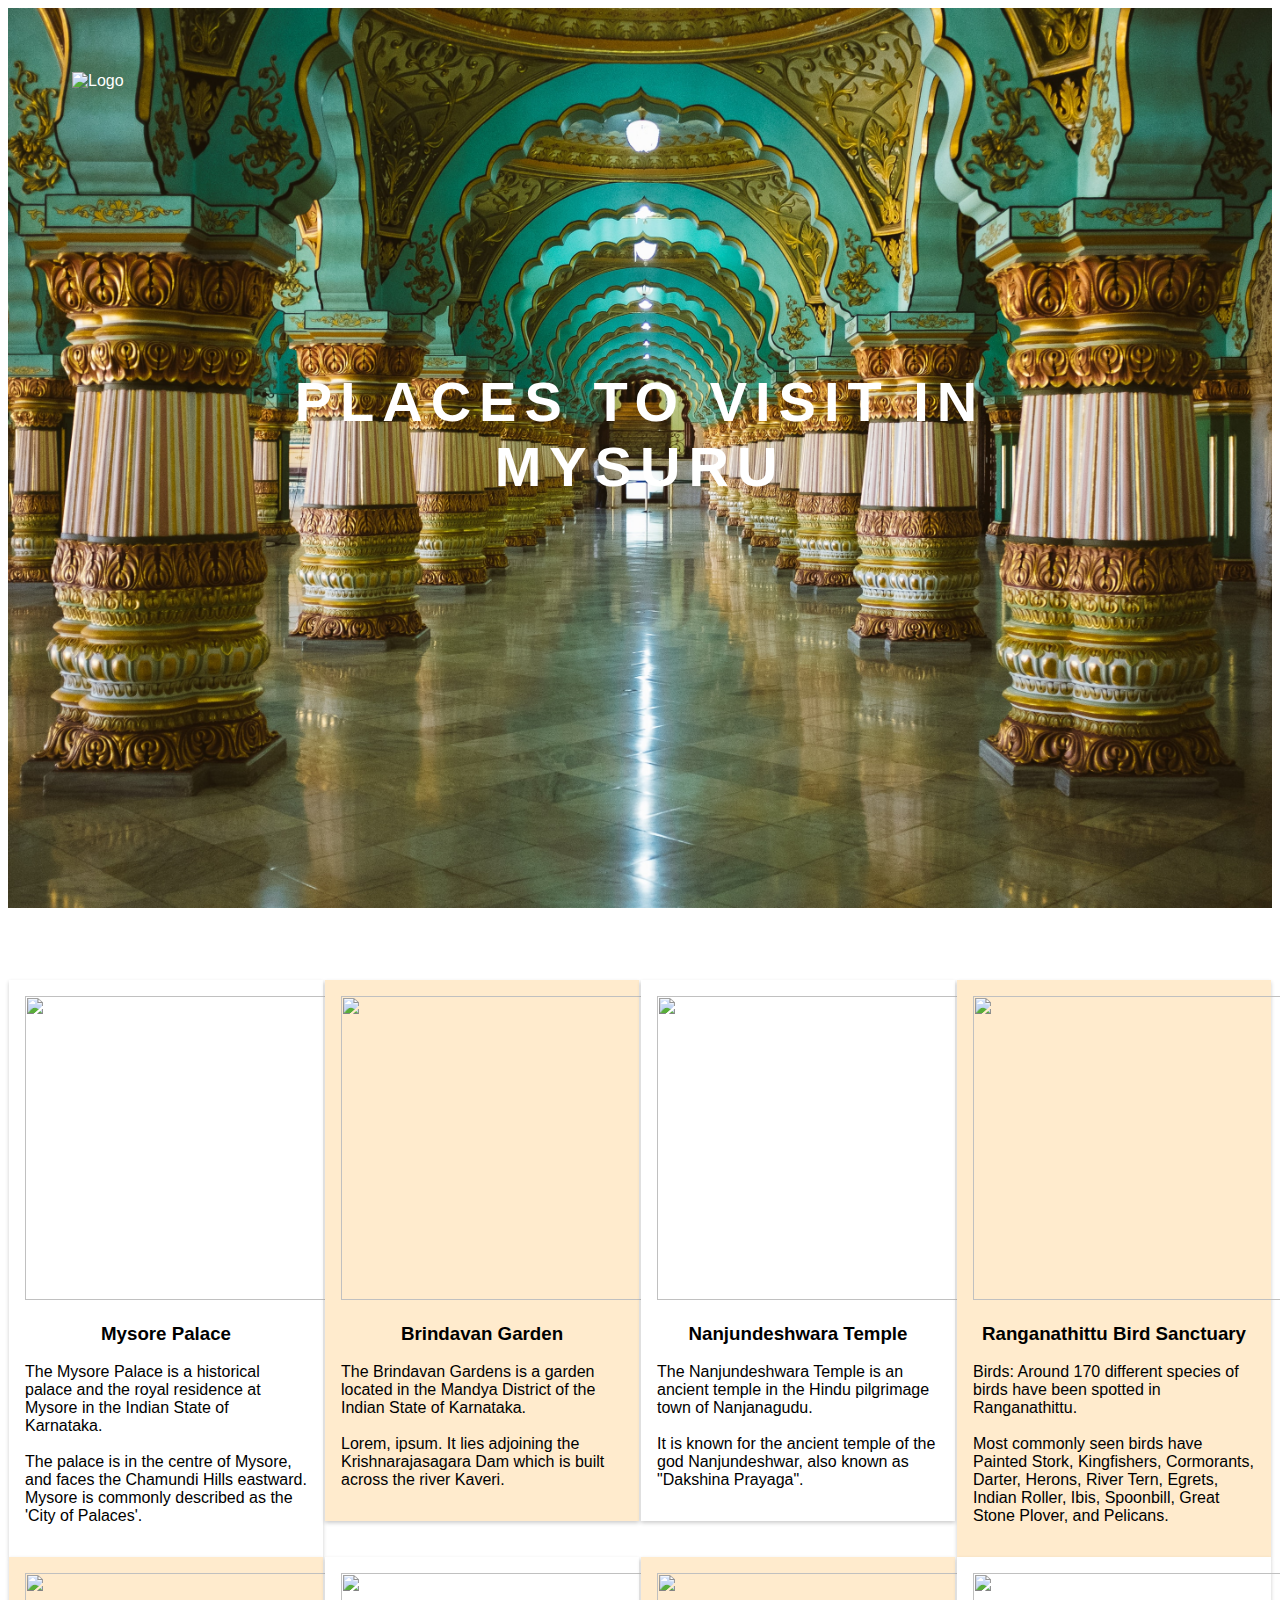
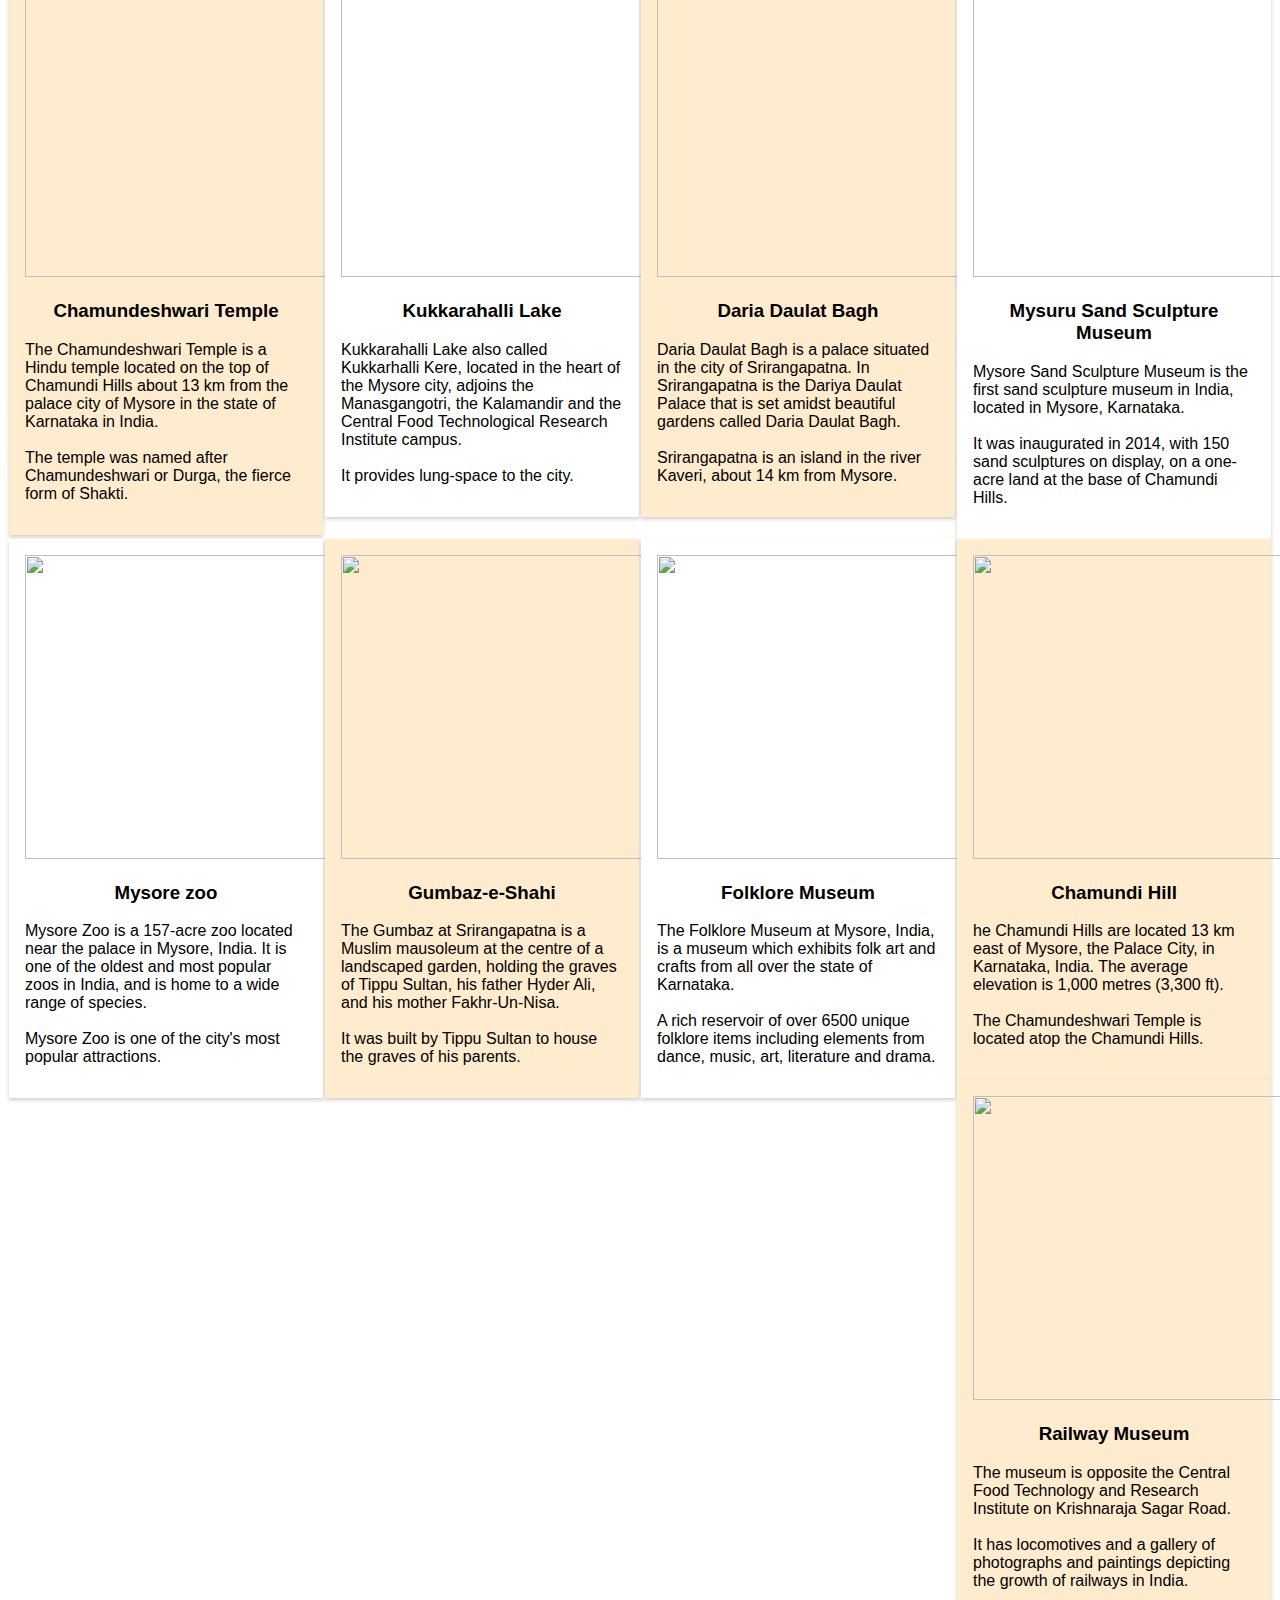
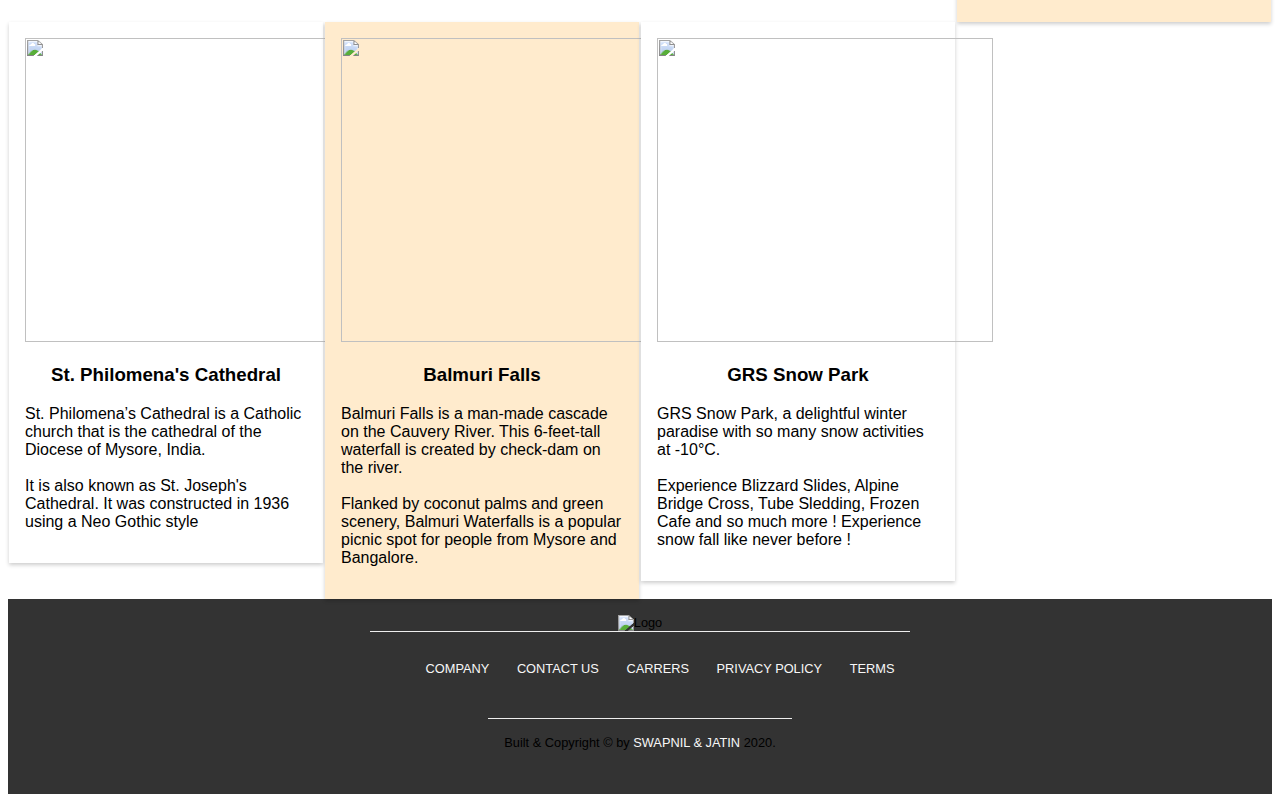
==== index2.html @ 7273066b "Update3" ====
<!DOCTYPE html>
<html lang="en">

<head>
    <meta charset="UTF-8">
    <meta name="viewport" content="width=device-width, initial-scale=1.0">
    <link rel="stylesheet" href="Places to visit/style.css">
    <link rel="stylesheet" href="main.scss">
    <title>Mysuru</title>
</head>

<body>
    <header class="header">
        <div class="header-logo-box">
            <img src="img/Mysuru_festival_pink.png" alt="Logo" class="header-logo">
            <!-- <div class="logosubtext">
                <h1>Young India Tourism</h1>
                <h4>Environmental Friendly Adventures</h4>
                </div> -->
        </div>

        <div class="header-text-box">
            <h1 class="heading-primary">
                <span class="heading-primary-main">Places to visit in Mysuru</span>
                <span class="heading-primary-sub"></span>
            </h1>
            <!--<a href="#section-tour" class="btn btn-white btn-animation">Know more about Mysuru</a>-->
        </div>
    </header><br><br><br><br>

    <style>
        * {
            box-sizing: border-box;
        }

        body {
            font-family: Arial, Helvetica, sans-serif;
        }

        /* Float four columns side by side */
        .column {
            float: left;
            width: 25%;
            padding: 0 1px;
        }

        /* Remove extra left and right margins, due to padding */
        .row {
            margin: 0;
        }

        /* Clear floats after the columns */
        .row:after {
            content: "";
            display: table;
            clear: both;
        }

        /* Responsive columns */
        @media screen and (max-width: 600px) {
            .column {
                width: 100%;
                display: block;
                margin-bottom: 20px;
            }
        }

        /* Style the counter cards */
        .card {
            box-shadow: 0 2px 4px 0 rgba(0, 0, 0, 0.2);
            padding: 16px;
            text-align: center;
            background-color: white;
        }

        .card1 {
            box-shadow: 0 2px 4px 0 rgba(0, 0, 0, 0.2);
            padding: 16px;
            text-align: center;
            background-color: blanchedalmond;
        }
    </style>
    </head>

    <body>

        <div class="row">
            <div class="column">
                <div class="card">
                    <div class="sarak">
                        <img class="photos" src="img/palace.jpg" alt="">
                        <h3>Mysore Palace </h3>
                        <p>The Mysore Palace is a historical palace and the royal residence at Mysore in the Indian
                            State of Karnataka. <br><br> The palace is in the centre of Mysore, and faces the Chamundi
                            Hills
                            eastward. Mysore is commonly described as the 'City of Palaces'.
                        </p>
                    </div>
                </div>
            </div>

            <div class="column">
                <div class="card1">
                    <img class="photos" src="img/Brindavan Garden.jpg" alt="">
                    <h3>Brindavan Garden</h3>
                    <p>The Brindavan Gardens is a garden located in the Mandya District of the Indian State of
                        Karnataka. <br><br> Lorem, ipsum. It lies adjoining the Krishnarajasagara Dam which is built
                        across the river Kaveri.
                    </p>
                </div>
            </div>

            <div class="column">
                <div class="card">
                    <img class="photos" src="img/Nanjundeshwara_Temple.jpg" alt="">
                    <h3>Nanjundeshwara Temple</h3>
                    <p>The Nanjundeshwara Temple is an ancient temple in the Hindu
                        pilgrimage town of Nanjanagudu. <br><br> It is known for the
                        ancient temple of the god Nanjundeshwar, also known as "Dakshina Prayaga".
                    </p>
                </div>
            </div>
            <div class="column">
                <div class="card1">
                    <img class="photos" src="img/avinash-uppuluri-A9va0aD_SmA-unsplash.jpg" alt="">
                    <h3>Ranganathittu Bird Sanctuary</h3>
                    <p>Birds: Around 170 different species of birds have been spotted in Ranganathittu. <br><br> Most
                        commonly
                        seen birds have Painted Stork, Kingfishers, Cormorants, Darter, Herons, River Tern, Egrets,
                        Indian Roller, Ibis, Spoonbill, Great Stone Plover, and Pelicans.</p>
                </div>
            </div>
            <div class="row">
                <div class="column">
                    <div class="card1">
                        <div class="sarak">
                            <img class="photos" src="img/Chamundeshwari_temple.jpg" alt="">
                            <h3>Chamundeshwari Temple</h3>
                            <p>The Chamundeshwari Temple is a Hindu temple located on the top of Chamundi Hills about 13
                                km from the palace city of Mysore in the state of Karnataka in India. <br><br>The
                                temple was named after Chamundeshwari or Durga, the fierce form of Shakti.
                            </p>
                        </div>
                    </div>
                </div>

                <div class="column">
                    <div class="card">
                        <img class="photos" src="img/lake.jpg" alt="">
                        <h3>Kukkarahalli Lake</h3>
                        <p>Kukkarahalli Lake also called Kukkarhalli Kere, located in the heart of the Mysore city,
                            adjoins the Manasgangotri, the Kalamandir and the Central Food Technological Research
                            Institute campus. <br><br> It provides lung-space to the city.
                        </p>
                    </div>
                </div>

                <div class="column">
                    <div class="card1">
                        <img class="photos" src="img/Bagh.jpg" alt="">
                        <h3>Daria Daulat Bagh</h3>
                        <p>Daria Daulat Bagh is a palace situated in the city of Srirangapatna. In Srirangapatna is the
                            Dariya Daulat Palace that is set amidst beautiful gardens called Daria Daulat Bagh. <br><br>
                            Srirangapatna is an island in the river
                            Kaveri,
                            about 14 km from Mysore.
                        </p>
                    </div>
                </div>
                <div class="column">
                    <div class="card">
                        <img class="photos" src="img/Sand_museum_Mysore_sculpture.jpg" alt="">
                        <h3>Mysuru Sand Sculpture Museum</h3>
                        <p>Mysore Sand Sculpture Museum is the first sand sculpture museum in India, located in Mysore,
                            Karnataka. <br><br> It was inaugurated in 2014, with 150 sand sculptures on display, on a
                            one-acre
                            land at the base of Chamundi Hills.
                        </p>
                    </div>
                </div>
                <div class="row">
                    <div class="column">
                        <div class="card">
                            <div class="sarak">
                                <img class="photos" src="img/zoo.jpg" alt="">
                                <h3>Mysore zoo</h3>
                                <p>Mysore Zoo is a 157-acre zoo located near the palace in Mysore, India. It is one of
                                    the oldest and most popular zoos in India, and is home to a wide range of species.
                                    <br><br>
                                    Mysore Zoo is one of the city's most popular attractions.
                                </p>
                            </div>
                        </div>
                    </div>

                    <div class="column">
                        <div class="card1">
                            <img class="photos" src="img/Gumbaz.jpg" alt="">
                            <h3>Gumbaz-e-Shahi</h3>
                            <p>The Gumbaz at Srirangapatna is a Muslim mausoleum at the centre of a landscaped garden,
                                holding the graves of Tippu Sultan, his father Hyder Ali, and his mother Fakhr-Un-Nisa.
                                <br><br>
                                It was built by Tippu Sultan to house the graves of his parents.
                            </p>
                        </div>
                    </div>

                    <div class="column">
                        <div class="card">
                            <img class="photos" src="img/Folkore.jpg" alt="">
                            <h3>Folklore Museum</h3>
                            <p>The Folklore Museum at Mysore, India, is a museum which exhibits folk art and crafts from
                                all over the state of Karnataka. <br><br> A rich reservoir of over 6500 unique folklore
                                items including elements from dance, music, art, literature and drama.
                            </p>
                        </div>
                    </div>
                    <div class="column">
                        <div class="card1">
                            <img class="photos" src="img/hills.jpg" alt="">
                            <h3>Chamundi Hill</h3>
                            <p>he Chamundi Hills are located 13 km east of Mysore, the Palace City, in Karnataka, India.
                                The average elevation is 1,000 metres (3,300 ft). <br><br>The Chamundeshwari Temple is
                                located atop the Chamundi Hills.
                            </p>
                        </div>
                    </div>
                    <div class="row">
                        <div class="column">
                            <div class="card1">
                                <div class="sarak">
                                    <img class="photos" src="img/RailMuseum.jpg" alt="">
                                    <h3>Railway Museum</h3>
                                    <p>The museum is opposite the Central Food Technology and Research Institute on
                                        Krishnaraja
                                        Sagar Road. <br><br> It has locomotives and a gallery of photographs and
                                        paintings depicting
                                        the
                                        growth of railways in India.
                                    </p>
                                </div>
                            </div>
                        </div>

                        <div class="column">
                            <div class="card">
                                <img class="photos" src="img/Church.jpg" alt="">
                                <h3>St. Philomena's Cathedral</h3>
                                <p>St. Philomena’s Cathedral is a Catholic church that is the cathedral of the Diocese
                                    of Mysore, India. <br><br> It
                                    is also known as St. Joseph's Cathedral. It was constructed in 1936 using a Neo
                                    Gothic style
                                </p>
                            </div>
                        </div>

                        <div class="column">
                            <div class="card1">
                                <img class="photos" src="img/Balmuri.jpg" alt="">
                                <h3>Balmuri Falls</h3>
                                <p>Balmuri Falls is a man-made cascade on the Cauvery River. This 6-feet-tall waterfall
                                    is created by check-dam on the river. <br><br> Flanked by coconut palms and green
                                    scenery,
                                    Balmuri Waterfalls is a popular picnic spot for people from Mysore and Bangalore.
                                </p>
                            </div>
                        </div>
                        <div class="column">
                            <div class="card">
                                <img class="photos" src="img/snowpark.jpg" alt="">
                                <h3>GRS Snow Park</h3>
                                <p>GRS Snow Park, a delightful winter paradise with so many snow activities at -10°C.
                                    <br><br>
                                    Experience Blizzard Slides, Alpine Bridge Cross, Tube Sledding, Frozen Cafe and so
                                    much more ! Experience snow fall like never before !
                                </p>
                            </div>
                        </div>
                    </div>
                </div>
            </div>
        </div>

        <footer class="footer">
            <div class="footer-logo-box">
                <img src="img/Mysuru_festival_pink.png" alt="Logo" class="footer-logo">
    
                <div class="row">
                    <div class="col-1">
                        <div class="footer-navigation">
                            <ul class="footer-list">
                                <li class="footer-item"><a href="#" class="footer-link">Company</a></li>
                                <li class="footer-item"><a href="#" class="footer-link">Contact Us</a></li>
                                <li class="footer-item"><a href="#" class="footer-link">Carrers</a></li>
                                <li class="footer-item"><a href="#" class="footer-link">Privacy Policy</a></li>
                                <li class="footer-item"><a href="#" class="footer-link">Terms</a></li>
                            </ul>
                        </div>
                    </div>
    
                    <div class="col-1">
                        <p class="footer-copyright">
                            Built &amp; Copyright &copy; by <a href="www.ngarun.com" class="footer-link">Swapnil & Jatin</a>
                            2020.
                        </p>
                    </div>
                </div>
            </div>
        </footer>



    </body>

</html>
---- Places to visit/style.css ----
.header {
    height: 100vh;
    background:url("img/bk.jpg");
    background-size: cover;
    background-position: top;
    position: relative; }
    
.header-logo-box {
      position: absolute;
      top: 4rem;
      left: 4rem;
      display: flex;
      color: white; }
    .header-logo {
      height: 8rem;
      /* -webkit-filter: drop-shadow(5px 5px 5px white);
          filter: drop-shadow(5px 5px 5px white); */ }
      @media (max-width: 56.25em) {
        .header-logo {
          height: 8rem; } }
      @media (max-width: 37.5em) {
        .header-logo {
          margin-left: 1rem;
          height: 8rem;
         } }
    .header-text-box {
      position: absolute;
      top: 33%;
      left: 10%;
      width: 80%;
      text-align: center; }

      @media (max-width: 37.5em){
          .header-text-box h1 span{
            top: 30%;
              position: absolute;
              font-size: 3rem;
              left:2%;
          }

          .header{
            margin-bottom: -4rem;
          }
      }

      
  
  .heading-primary {
    color:white;
    text-transform: uppercase;
    margin: 4rem; }
    .heading-primary-main {
      display: block;
      font-size: 3.5rem;
      font-weight: 900;
      letter-spacing: .5rem;
      animation-name: moveInTop;
      animation-duration: 2s;
      animation-timing-function: ease-in-out;
      /* animation-delay: 2s; - delay 
          animation-iteration-count: 1; - animation conunting time */ }
      @media (max-width: 37.5em) {
        .heading-primary-main {
          letter-spacing: .2rem;
          font-size: 2rem; } }
      @media (max-width: 56.25em) {
        .heading-primary-main {
          letter-spacing: .2rem;
          font-size: 5rem; } }


        .card h3{
            text-align: center;
        }
        .card p{
            text-align: left;
        }
        .card1 p{
            text-align: left;
        }
        

        .photos{
            padding: 0;
            text-align: left;
            height: 19rem;
            width: 21rem;
        }
        
        .footer {
          background-color: #333333;
          padding: 1rem;
          font-size: 0.8rem; }
          .footer-logo-box {
            text-align: center; }
          .footer-logo {
            width: 10rem;
            height: auto; }
          .footer-navigation {
            border-top: 1px solid #eee;
            padding: 1rem;
            display: inline-block; }
          .footer-list {
            list-style: none; }
          .footer-item {
            display: inline-block; }
            .footer-item:not(:last-child) {
              margin-right: 1.5rem; }
          .footer-link:link, .footer-link:visited {
            color: #f7f7f7;
            background-color: #333333;
            text-decoration: none;
            text-transform: uppercase;
            display: inline-block;
            transition: all .2s; }
          .footer-link:hover, .footer-link:active {
            color: #be29ec;
            box-shadow: 0 1rem 2rem rgba(0, 0, 0, 0.4);
            transform: rotate(5deg) scale(1.3); }
          .footer-copyright {
            border-top: 1px solid #eee;
            padding: 1rem;
            display: inline-block; }


            

        @media (max-width: 37.5em){
          .photos {
            width: 17rem;
          }
          .footer-item{
            padding: 0;
            font-size: 0.7rem;
          }
        }
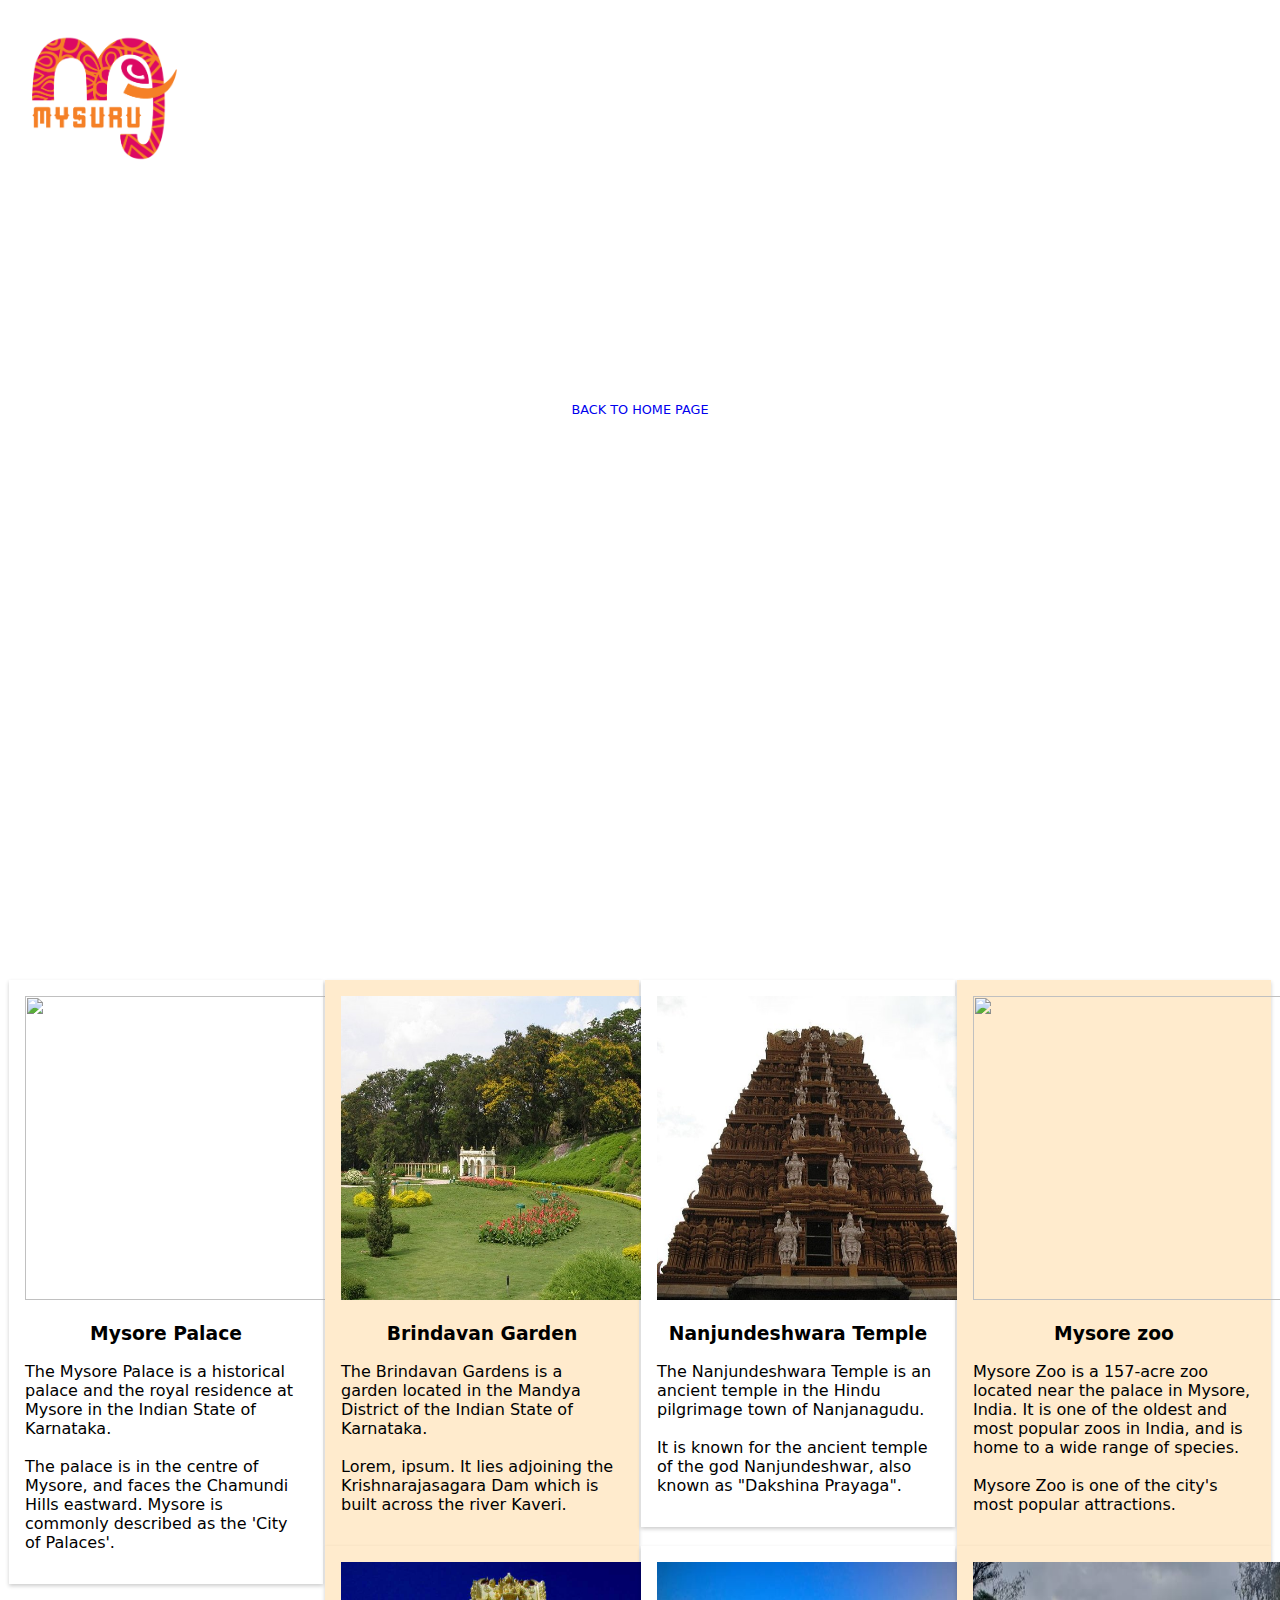
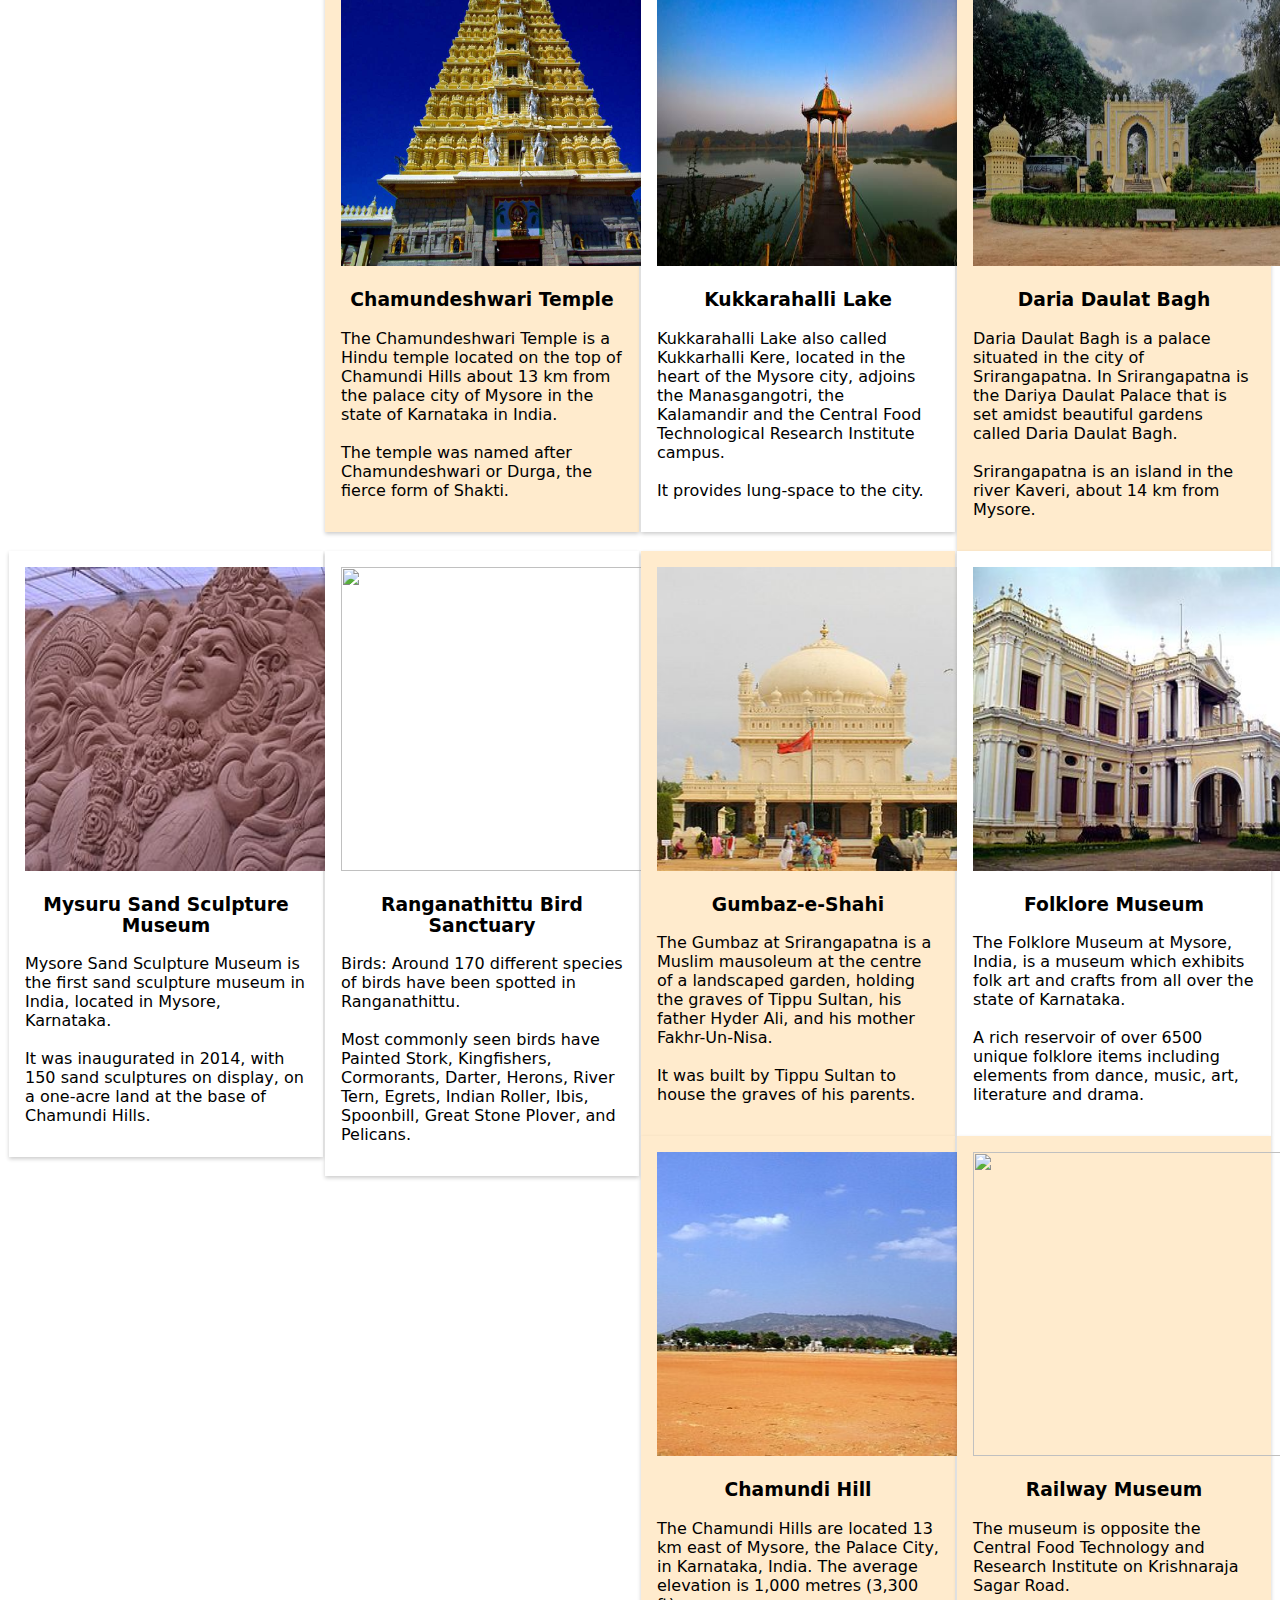
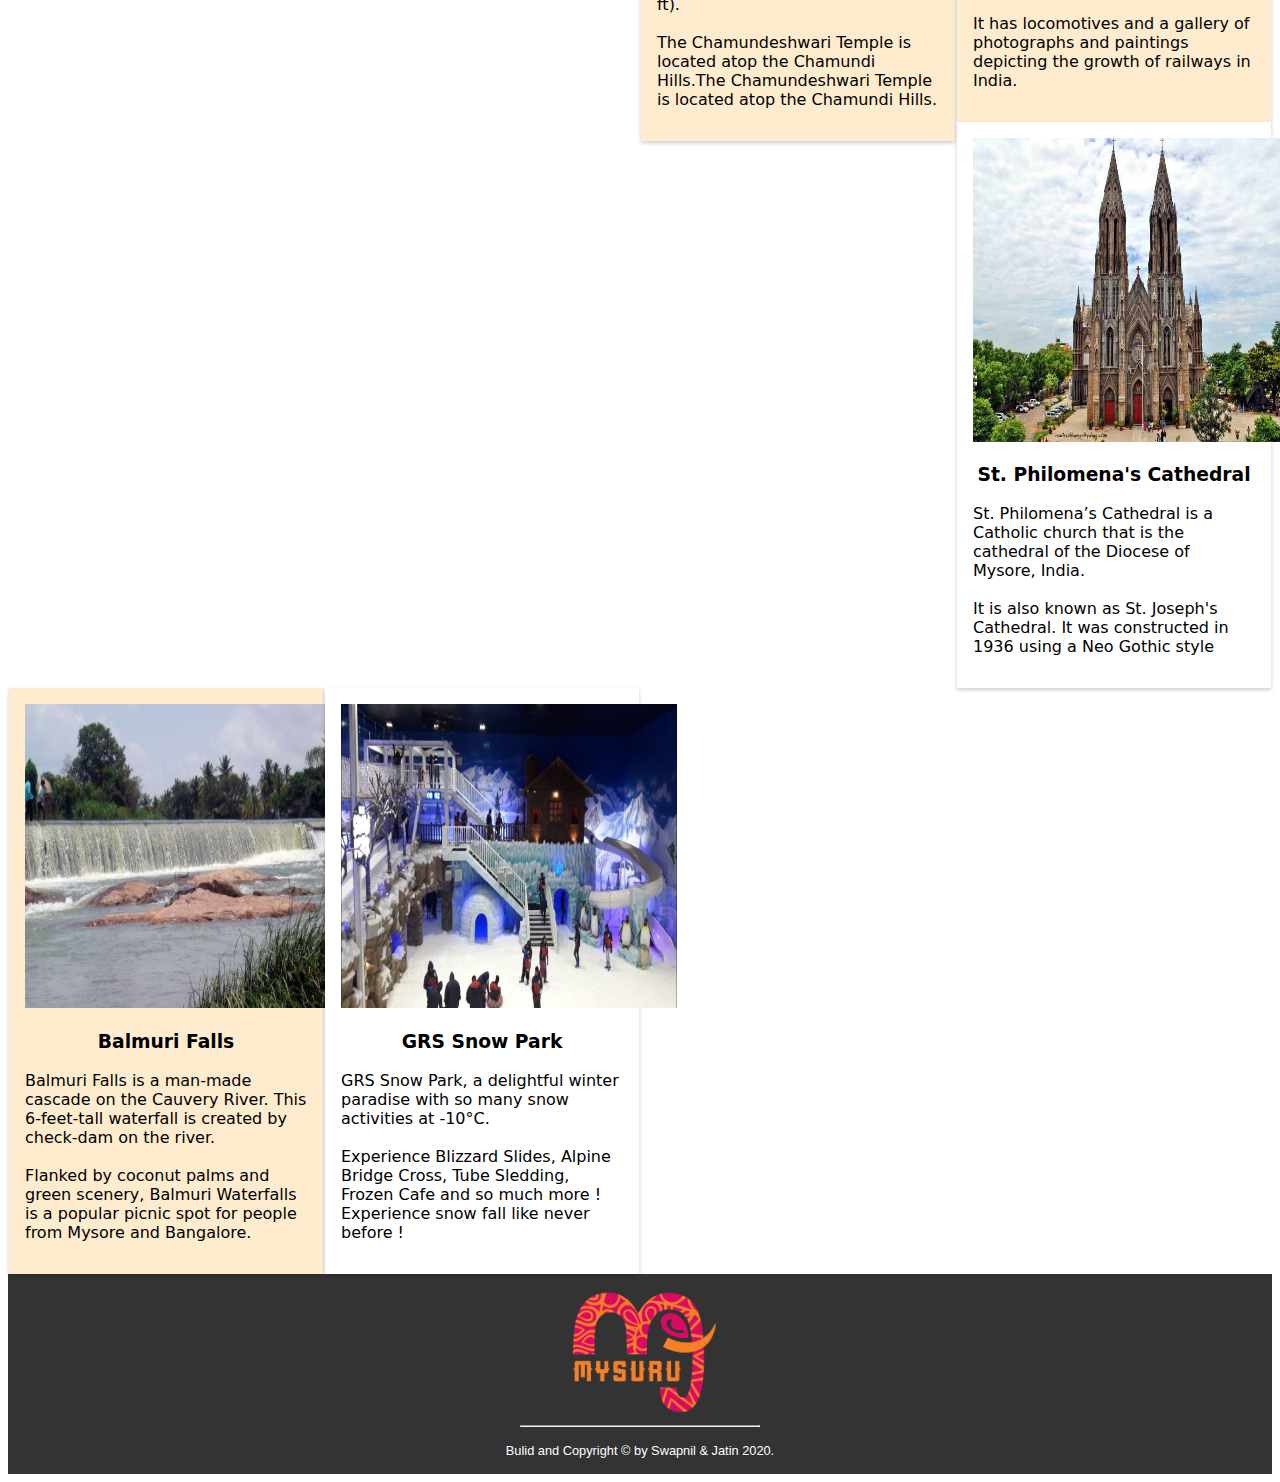
==== commit 729b7459: "FINAL" ====
--- a/index2.html
+++ b/index2.html
@@ -6,13 +6,25 @@
     <meta name="viewport" content="width=device-width, initial-scale=1.0">
     <link rel="stylesheet" href="Places to visit/style.css">
     <link rel="stylesheet" href="main.scss">
+    <link rel="shortcut icon" type="image/png" href="img/Mysuru_festival_pink.png">
     <title>Mysuru</title>
+    <script>
+        (function(w, d) {
+            w.CollectId = "5fd3cae6278c444f79e696e6";
+            var h = d.head || d.getElementsByTagName("head")[0];
+            var s = d.createElement("script");
+            s.setAttribute("type", "text/javascript");
+            s.async = true;
+            s.setAttribute("src", "https://collectcdn.com/launcher.js");
+            h.appendChild(s);
+        })(window, document);
+    </script>
 </head>
 
 <body>
     <header class="header">
         <div class="header-logo-box">
-            <img src="img/Mysuru_festival_pink.png" alt="Logo" class="header-logo">
+            <a href="index.html"><img src="img/Mysuru_festival_pink.png" alt="Logo" class="header-logo"></a>
             <!-- <div class="logosubtext">
                 <h1>Young India Tourism</h1>
                 <h4>Environmental Friendly Adventures</h4>
@@ -24,7 +36,7 @@
                 <span class="heading-primary-main">Places to visit in Mysuru</span>
                 <span class="heading-primary-sub"></span>
             </h1>
-            <!--<a href="#section-tour" class="btn btn-white btn-animation">Know more about Mysuru</a>-->
+            <a href="index.html" class="btn btn-white btn-animation">Back to Home page</a>
         </div>
     </header><br><br><br><br>
 
@@ -32,31 +44,31 @@
         * {
             box-sizing: border-box;
         }
-
+        
         body {
             font-family: Arial, Helvetica, sans-serif;
         }
-
         /* Float four columns side by side */
+        
         .column {
             float: left;
             width: 25%;
             padding: 0 1px;
         }
-
         /* Remove extra left and right margins, due to padding */
+        
         .row {
             margin: 0;
         }
-
         /* Clear floats after the columns */
+        
         .row:after {
             content: "";
             display: table;
             clear: both;
         }
-
         /* Responsive columns */
+        
         @media screen and (max-width: 600px) {
             .column {
                 width: 100%;
@@ -64,15 +76,15 @@
                 margin-bottom: 20px;
             }
         }
-
         /* Style the counter cards */
+        
         .card {
             box-shadow: 0 2px 4px 0 rgba(0, 0, 0, 0.2);
             padding: 16px;
             text-align: center;
             background-color: white;
         }
-
+        
         .card1 {
             box-shadow: 0 2px 4px 0 rgba(0, 0, 0, 0.2);
             padding: 16px;
@@ -88,12 +100,10 @@
             <div class="column">
                 <div class="card">
                     <div class="sarak">
-                        <img class="photos" src="img/palace.jpg" alt="">
+                        <img class="photos" src="Places to visit/img/mysorepalace.jpg" alt="">
                         <h3>Mysore Palace </h3>
-                        <p>The Mysore Palace is a historical palace and the royal residence at Mysore in the Indian
-                            State of Karnataka. <br><br> The palace is in the centre of Mysore, and faces the Chamundi
-                            Hills
-                            eastward. Mysore is commonly described as the 'City of Palaces'.
+                        <p>The Mysore Palace is a historical palace and the royal residence at Mysore in the Indian State of Karnataka. <br><br> The palace is in the centre of Mysore, and faces the Chamundi Hills eastward. Mysore is commonly described as
+                            the 'City of Palaces'.
                         </p>
                     </div>
                 </div>
@@ -101,44 +111,38 @@
 
             <div class="column">
                 <div class="card1">
-                    <img class="photos" src="img/Brindavan Garden.jpg" alt="">
+                    <img class="photos" src=" Places to visit/img/Brindavan Garden.jpg" alt="">
                     <h3>Brindavan Garden</h3>
-                    <p>The Brindavan Gardens is a garden located in the Mandya District of the Indian State of
-                        Karnataka. <br><br> Lorem, ipsum. It lies adjoining the Krishnarajasagara Dam which is built
-                        across the river Kaveri.
+                    <p>The Brindavan Gardens is a garden located in the Mandya District of the Indian State of Karnataka. <br><br> Lorem, ipsum. It lies adjoining the Krishnarajasagara Dam which is built across the river Kaveri.
                     </p>
                 </div>
             </div>
 
             <div class="column">
                 <div class="card">
-                    <img class="photos" src="img/Nanjundeshwara_Temple.jpg" alt="">
+                    <img class="photos" src=" Places to visit/img/Nanjundeshwara_Temple.jpg" alt="">
                     <h3>Nanjundeshwara Temple</h3>
-                    <p>The Nanjundeshwara Temple is an ancient temple in the Hindu
-                        pilgrimage town of Nanjanagudu. <br><br> It is known for the
-                        ancient temple of the god Nanjundeshwar, also known as "Dakshina Prayaga".
+                    <p>The Nanjundeshwara Temple is an ancient temple in the Hindu pilgrimage town of Nanjanagudu. <br><br> It is known for the ancient temple of the god Nanjundeshwar, also known as "Dakshina Prayaga".
                     </p>
                 </div>
             </div>
             <div class="column">
                 <div class="card1">
-                    <img class="photos" src="img/avinash-uppuluri-A9va0aD_SmA-unsplash.jpg" alt="">
-                    <h3>Ranganathittu Bird Sanctuary</h3>
-                    <p>Birds: Around 170 different species of birds have been spotted in Ranganathittu. <br><br> Most
-                        commonly
-                        seen birds have Painted Stork, Kingfishers, Cormorants, Darter, Herons, River Tern, Egrets,
-                        Indian Roller, Ibis, Spoonbill, Great Stone Plover, and Pelicans.</p>
+                    <img class="photos" src=" Places to visit/img/zoo.jpg" alt="">
+                    <h3>Mysore zoo</h3>
+                    <p>Mysore Zoo is a 157-acre zoo located near the palace in Mysore, India. It is one of the oldest and most popular zoos in India, and is home to a wide range of species.
+                        <br><br> Mysore Zoo is one of the city's most popular attractions.
+                    </p>
                 </div>
             </div>
             <div class="row">
                 <div class="column">
                     <div class="card1">
                         <div class="sarak">
-                            <img class="photos" src="img/Chamundeshwari_temple.jpg" alt="">
+                            <img class="photos" src=" Places to visit/img/Chamundeshwari_temple.jpg" alt="">
                             <h3>Chamundeshwari Temple</h3>
-                            <p>The Chamundeshwari Temple is a Hindu temple located on the top of Chamundi Hills about 13
-                                km from the palace city of Mysore in the state of Karnataka in India. <br><br>The
-                                temple was named after Chamundeshwari or Durga, the fierce form of Shakti.
+                            <p>The Chamundeshwari Temple is a Hindu temple located on the top of Chamundi Hills about 13 km from the palace city of Mysore in the state of Karnataka in India. <br><br>The temple was named after Chamundeshwari or Durga, the
+                                fierce form of Shakti.
                             </p>
                         </div>
                     </div>
@@ -146,35 +150,28 @@
 
                 <div class="column">
                     <div class="card">
-                        <img class="photos" src="img/lake.jpg" alt="">
+                        <img class="photos" src=" Places to visit/img/lake.jpg" alt="">
                         <h3>Kukkarahalli Lake</h3>
-                        <p>Kukkarahalli Lake also called Kukkarhalli Kere, located in the heart of the Mysore city,
-                            adjoins the Manasgangotri, the Kalamandir and the Central Food Technological Research
-                            Institute campus. <br><br> It provides lung-space to the city.
+                        <p>Kukkarahalli Lake also called Kukkarhalli Kere, located in the heart of the Mysore city, adjoins the Manasgangotri, the Kalamandir and the Central Food Technological Research Institute campus. <br><br> It provides lung-space to
+                            the city.
                         </p>
                     </div>
                 </div>
 
                 <div class="column">
                     <div class="card1">
-                        <img class="photos" src="img/Bagh.jpg" alt="">
+                        <img class="photos" src=" Places to visit/img/Bagh.jpg" alt="">
                         <h3>Daria Daulat Bagh</h3>
-                        <p>Daria Daulat Bagh is a palace situated in the city of Srirangapatna. In Srirangapatna is the
-                            Dariya Daulat Palace that is set amidst beautiful gardens called Daria Daulat Bagh. <br><br>
-                            Srirangapatna is an island in the river
-                            Kaveri,
+                        <p>Daria Daulat Bagh is a palace situated in the city of Srirangapatna. In Srirangapatna is the Dariya Daulat Palace that is set amidst beautiful gardens called Daria Daulat Bagh. <br><br> Srirangapatna is an island in the river Kaveri,
                             about 14 km from Mysore.
                         </p>
                     </div>
                 </div>
                 <div class="column">
                     <div class="card">
-                        <img class="photos" src="img/Sand_museum_Mysore_sculpture.jpg" alt="">
+                        <img class="photos" src=" Places to visit/img/Sand_museum_Mysore_sculpture.jpg" alt="">
                         <h3>Mysuru Sand Sculpture Museum</h3>
-                        <p>Mysore Sand Sculpture Museum is the first sand sculpture museum in India, located in Mysore,
-                            Karnataka. <br><br> It was inaugurated in 2014, with 150 sand sculptures on display, on a
-                            one-acre
-                            land at the base of Chamundi Hills.
+                        <p>Mysore Sand Sculpture Museum is the first sand sculpture museum in India, located in Mysore, Karnataka. <br><br> It was inaugurated in 2014, with 150 sand sculptures on display, on a one-acre land at the base of Chamundi Hills.
                         </p>
                     </div>
                 </div>
@@ -182,46 +179,41 @@
                     <div class="column">
                         <div class="card">
                             <div class="sarak">
-                                <img class="photos" src="img/zoo.jpg" alt="">
-                                <h3>Mysore zoo</h3>
-                                <p>Mysore Zoo is a 157-acre zoo located near the palace in Mysore, India. It is one of
-                                    the oldest and most popular zoos in India, and is home to a wide range of species.
-                                    <br><br>
-                                    Mysore Zoo is one of the city's most popular attractions.
-                                </p>
+                                <img class="photos" src=" Places to visit/img/birds.jpg" alt="">
+                                <h3>Ranganathittu Bird Sanctuary</h3>
+                                <p>Birds: Around 170 different species of birds have been spotted in Ranganathittu.
+                                    <br><br> Most commonly seen birds have Painted Stork, Kingfishers, Cormorants, Darter, Herons, River Tern, Egrets, Indian Roller, Ibis, Spoonbill, Great Stone Plover, and Pelicans.
+                                </p>
+
                             </div>
                         </div>
                     </div>
 
                     <div class="column">
                         <div class="card1">
-                            <img class="photos" src="img/Gumbaz.jpg" alt="">
+                            <img class="photos" src=" Places to visit/img/Gumbaz.jpg" alt="">
                             <h3>Gumbaz-e-Shahi</h3>
-                            <p>The Gumbaz at Srirangapatna is a Muslim mausoleum at the centre of a landscaped garden,
-                                holding the graves of Tippu Sultan, his father Hyder Ali, and his mother Fakhr-Un-Nisa.
-                                <br><br>
-                                It was built by Tippu Sultan to house the graves of his parents.
+                            <p>The Gumbaz at Srirangapatna is a Muslim mausoleum at the centre of a landscaped garden, holding the graves of Tippu Sultan, his father Hyder Ali, and his mother Fakhr-Un-Nisa.
+                                <br><br> It was built by Tippu Sultan to house the graves of his parents.
                             </p>
                         </div>
                     </div>
 
                     <div class="column">
                         <div class="card">
-                            <img class="photos" src="img/Folkore.jpg" alt="">
+                            <img class="photos" src=" Places to visit/img/Folkore.jpg" alt="">
                             <h3>Folklore Museum</h3>
-                            <p>The Folklore Museum at Mysore, India, is a museum which exhibits folk art and crafts from
-                                all over the state of Karnataka. <br><br> A rich reservoir of over 6500 unique folklore
-                                items including elements from dance, music, art, literature and drama.
+                            <p>The Folklore Museum at Mysore, India, is a museum which exhibits folk art and crafts from all over the state of Karnataka. <br><br> A rich reservoir of over 6500 unique folklore items including elements from dance, music, art,
+                                literature and drama.
                             </p>
                         </div>
                     </div>
                     <div class="column">
                         <div class="card1">
-                            <img class="photos" src="img/hills.jpg" alt="">
+                            <img class="photos" src=" Places to visit/img/hills.jpg" alt="">
                             <h3>Chamundi Hill</h3>
-                            <p>he Chamundi Hills are located 13 km east of Mysore, the Palace City, in Karnataka, India.
-                                The average elevation is 1,000 metres (3,300 ft). <br><br>The Chamundeshwari Temple is
-                                located atop the Chamundi Hills.
+                            <p>The Chamundi Hills are located 13 km east of Mysore, the Palace City, in Karnataka, India. The average elevation is 1,000 metres (3,300 ft). <br><br>The Chamundeshwari Temple is located atop the Chamundi Hills.The Chamundeshwari
+                                Temple is located atop the Chamundi Hills.
                             </p>
                         </div>
                     </div>
@@ -229,14 +221,9 @@
                         <div class="column">
                             <div class="card1">
                                 <div class="sarak">
-                                    <img class="photos" src="img/RailMuseum.jpg" alt="">
+                                    <img class="photos" src="Places to visit/img/Railmuseum.jpg" alt="">
                                     <h3>Railway Museum</h3>
-                                    <p>The museum is opposite the Central Food Technology and Research Institute on
-                                        Krishnaraja
-                                        Sagar Road. <br><br> It has locomotives and a gallery of photographs and
-                                        paintings depicting
-                                        the
-                                        growth of railways in India.
+                                    <p>The museum is opposite the Central Food Technology and Research Institute on Krishnaraja Sagar Road. <br><br> It has locomotives and a gallery of photographs and paintings depicting the growth of railways in India.
                                     </p>
                                 </div>
                             </div>
@@ -244,35 +231,28 @@
 
                         <div class="column">
                             <div class="card">
-                                <img class="photos" src="img/Church.jpg" alt="">
+                                <img class="photos" src=" Places to visit/img/Church.jpg" alt="">
                                 <h3>St. Philomena's Cathedral</h3>
-                                <p>St. Philomena’s Cathedral is a Catholic church that is the cathedral of the Diocese
-                                    of Mysore, India. <br><br> It
-                                    is also known as St. Joseph's Cathedral. It was constructed in 1936 using a Neo
-                                    Gothic style
+                                <p>St. Philomena’s Cathedral is a Catholic church that is the cathedral of the Diocese of Mysore, India. <br><br> It is also known as St. Joseph's Cathedral. It was constructed in 1936 using a Neo Gothic style
                                 </p>
                             </div>
                         </div>
 
                         <div class="column">
                             <div class="card1">
-                                <img class="photos" src="img/Balmuri.jpg" alt="">
+                                <img class="photos" src=" Places to visit/img/Balmuri.jpg" alt="">
                                 <h3>Balmuri Falls</h3>
-                                <p>Balmuri Falls is a man-made cascade on the Cauvery River. This 6-feet-tall waterfall
-                                    is created by check-dam on the river. <br><br> Flanked by coconut palms and green
-                                    scenery,
-                                    Balmuri Waterfalls is a popular picnic spot for people from Mysore and Bangalore.
+                                <p>Balmuri Falls is a man-made cascade on the Cauvery River. This 6-feet-tall waterfall is created by check-dam on the river. <br><br> Flanked by coconut palms and green scenery, Balmuri Waterfalls is a popular picnic spot
+                                    for people from Mysore and Bangalore.
                                 </p>
                             </div>
                         </div>
                         <div class="column">
                             <div class="card">
-                                <img class="photos" src="img/snowpark.jpg" alt="">
+                                <img class="photos" src=" Places to visit/img/snowpark.jpg" alt="">
                                 <h3>GRS Snow Park</h3>
                                 <p>GRS Snow Park, a delightful winter paradise with so many snow activities at -10°C.
-                                    <br><br>
-                                    Experience Blizzard Slides, Alpine Bridge Cross, Tube Sledding, Frozen Cafe and so
-                                    much more ! Experience snow fall like never before !
+                                    <br><br> Experience Blizzard Slides, Alpine Bridge Cross, Tube Sledding, Frozen Cafe and so much more ! Experience snow fall like never before !
                                 </p>
                             </div>
                         </div>
@@ -283,28 +263,12 @@
 
         <footer class="footer">
             <div class="footer-logo-box">
-                <img src="img/Mysuru_festival_pink.png" alt="Logo" class="footer-logo">
-    
-                <div class="row">
-                    <div class="col-1">
-                        <div class="footer-navigation">
-                            <ul class="footer-list">
-                                <li class="footer-item"><a href="#" class="footer-link">Company</a></li>
-                                <li class="footer-item"><a href="#" class="footer-link">Contact Us</a></li>
-                                <li class="footer-item"><a href="#" class="footer-link">Carrers</a></li>
-                                <li class="footer-item"><a href="#" class="footer-link">Privacy Policy</a></li>
-                                <li class="footer-item"><a href="#" class="footer-link">Terms</a></li>
-                            </ul>
-                        </div>
-                    </div>
-    
-                    <div class="col-1">
-                        <p class="footer-copyright">
-                            Built &amp; Copyright &copy; by <a href="www.ngarun.com" class="footer-link">Swapnil & Jatin</a>
-                            2020.
-                        </p>
-                    </div>
-                </div>
+                <img src="img/footer.png" alt="Logo" class="footer-logo">
+                <hr class="footer-liine">
+                <div class="footer-line">
+                    Bulid and Copyright &copy; by Swapnil & Jatin 2020.
+                </div>
+            </div>
             </div>
         </footer>
 
--- a/Places to visit/style.css
+++ b/Places to visit/style.css
@@ -1,136 +1,301 @@
+@font-face {
+    font-family: 'sans';
+    src: url('../css/fonts/sans.ttf');
+}
+
+p {
+    font-family: 'sans';
+}
+
+h3 {
+    font-family: 'sans';
+}
+
+a {
+    font-family: 'sans';
+}
+
 .header {
     height: 100vh;
-    background:url("img/bk.jpg");
+    background: url("img/bag1.jpg");
     background-size: cover;
     background-position: top;
-    position: relative; }
-    
+    position: relative;
+}
+
 .header-logo-box {
-      position: absolute;
-      top: 4rem;
-      left: 4rem;
-      display: flex;
-      color: white; }
+    position: absolute;
+    top: 1.7rem;
+    left: 0.7rem;
+    display: flex;
+    color: white;
+}
+
+.header-logo {
+    height: 8rem;
+    border-radius: 2rem;
+    /* -webkit-filter: drop-shadow(5px 5px 5px white);
+          filter: drop-shadow(5px 5px 5px white); */
+}
+
+@media (max-width: 56.25em) {
     .header-logo {
-      height: 8rem;
-      /* -webkit-filter: drop-shadow(5px 5px 5px white);
-          filter: drop-shadow(5px 5px 5px white); */ }
-      @media (max-width: 56.25em) {
-        .header-logo {
-          height: 8rem; } }
-      @media (max-width: 37.5em) {
-        .header-logo {
-          margin-left: 1rem;
-          height: 8rem;
-         } }
-    .header-text-box {
-      position: absolute;
-      top: 33%;
-      left: 10%;
-      width: 80%;
-      text-align: center; }
-
-      @media (max-width: 37.5em){
-          .header-text-box h1 span{
-            top: 30%;
-              position: absolute;
-              font-size: 3rem;
-              left:2%;
-          }
-
-          .header{
-            margin-bottom: -4rem;
-          }
-      }
-
-      
-  
-  .heading-primary {
-    color:white;
+        height: 6rem;
+    }
+}
+
+@media (max-width: 37.5em) {
+    .header-logo {
+        margin-left: 1rem;
+        height: 6rem;
+    }
+}
+
+.header-text-box {
+    position: absolute;
+    margin-top: -7%;
+    left: 10%;
+    width: 80%;
+    text-align: center;
+}
+
+@media (max-width: 37.5em) {
+    .header-text-box h1 span {
+        top: 20%;
+        position: absolute;
+        font-size: 3rem;
+        left: 2%;
+    }
+    .header {
+        margin-bottom: -4rem;
+    }
+}
+
+.header-text-box {
+    position: absolute;
+    top: 40%;
+    left: 50%;
+    width: 80%;
+    transform: translate(-50%, -50%);
+    text-align: center;
+}
+
+.btn,
+.btn:link,
+.btn:visited {
     text-transform: uppercase;
-    margin: 4rem; }
+    text-decoration: none;
+    padding: 1rem 4rem;
+    display: inline-block;
+    border-radius: 10rem;
+    transition: all .2s;
+    position: relative;
+    font-size: 0.8rem;
+    border: none;
+    cursor: pointer;
+}
+
+@media (max-width: 37.5em) {
+    .btn,
+    .btn:link,
+    .btn:visited {
+        top: 17rem;
+    }
+}
+
+.btn:hover {
+    transform: translateY(-3px);
+    box-shadow: 0 1rem 2rem rgba(0, 0, 0, 0.2);
+}
+
+.btn:hover::after {
+    transform: scaleX(1.4) scaleY(1.6);
+    opacity: 0;
+}
+
+.btn:active,
+.btnfocus {
+    outline: none;
+    transform: translateY(-1px);
+    color: #d896ff;
+    box-shadow: 0 0.5rem 1rem rgba(0, 0, 0, 0.2);
+}
+
+.btn-white {
+    background-color: white
+}
+
+.btn-white:after {
+    background-color: white;
+}
+
+.btn-purple {
+    background-color: #DD0D62;
+    color: white;
+}
+
+.btn-purple::after {
+    background-color: #F57E27;
+}
+
+.btn::after {
+    content: "";
+    display: inline-block;
+    height: 100%;
+    width: 100%;
+    border-radius: 10rem;
+    position: absolute;
+    top: 0px;
+    left: 0px;
+    z-index: -1;
+    transition: all .4s;
+}
+
+.btn-animation {
+    animation-name: btnnmoveInBottom;
+    animation-timing-function: ease-out;
+    animation-delay: .45s;
+    animation-duration: 2s;
+    animation-fill-mode: backwards;
+}
+
+@keyframes btnnmoveInBottom {
+    0% {
+        opacity: 0;
+        transform: translateY(5rem);
+    }
+    80% {
+        opacity: 0.8;
+    }
+    100% {
+        opacity: 1;
+        transform: translate(0);
+    }
+}
+
+.heading-primary {
+    color: white;
+    text-transform: uppercase;
+    margin: 4rem;
+}
+
+.heading-primary-main {
+    display: block;
+    font-size: 3.5rem;
+    font-weight: 900;
+    letter-spacing: .5rem;
+    animation-name: moveInTop;
+    animation-duration: 2s;
+    animation-timing-function: ease-in-out;
+    /* animation-delay: 2s; - delay 
+          animation-iteration-count: 1; - animation conunting time */
+}
+
+@media (max-width: 37.5em) {
     .heading-primary-main {
-      display: block;
-      font-size: 3.5rem;
-      font-weight: 900;
-      letter-spacing: .5rem;
-      animation-name: moveInTop;
-      animation-duration: 2s;
-      animation-timing-function: ease-in-out;
-      /* animation-delay: 2s; - delay 
-          animation-iteration-count: 1; - animation conunting time */ }
-      @media (max-width: 37.5em) {
-        .heading-primary-main {
-          letter-spacing: .2rem;
-          font-size: 2rem; } }
-      @media (max-width: 56.25em) {
-        .heading-primary-main {
-          letter-spacing: .2rem;
-          font-size: 5rem; } }
-
-
-        .card h3{
-            text-align: center;
-        }
-        .card p{
-            text-align: left;
-        }
-        .card1 p{
-            text-align: left;
-        }
-        
-
-        .photos{
-            padding: 0;
-            text-align: left;
-            height: 19rem;
-            width: 21rem;
-        }
-        
-        .footer {
-          background-color: #333333;
-          padding: 1rem;
-          font-size: 0.8rem; }
-          .footer-logo-box {
-            text-align: center; }
-          .footer-logo {
-            width: 10rem;
-            height: auto; }
-          .footer-navigation {
-            border-top: 1px solid #eee;
-            padding: 1rem;
-            display: inline-block; }
-          .footer-list {
-            list-style: none; }
-          .footer-item {
-            display: inline-block; }
-            .footer-item:not(:last-child) {
-              margin-right: 1.5rem; }
-          .footer-link:link, .footer-link:visited {
-            color: #f7f7f7;
-            background-color: #333333;
-            text-decoration: none;
-            text-transform: uppercase;
-            display: inline-block;
-            transition: all .2s; }
-          .footer-link:hover, .footer-link:active {
-            color: #be29ec;
-            box-shadow: 0 1rem 2rem rgba(0, 0, 0, 0.4);
-            transform: rotate(5deg) scale(1.3); }
-          .footer-copyright {
-            border-top: 1px solid #eee;
-            padding: 1rem;
-            display: inline-block; }
-
-
-            
-
-        @media (max-width: 37.5em){
-          .photos {
-            width: 17rem;
-          }
-          .footer-item{
-            padding: 0;
-            font-size: 0.7rem;
-          }
-        }+        letter-spacing: .2rem;
+        font-size: 2rem;
+    }
+}
+
+@media (max-width: 56.25em) {
+    .heading-primary-main {
+        letter-spacing: .2rem;
+        font-size: 5rem;
+    }
+}
+
+.card h3 {
+    text-align: center;
+}
+
+.card p {
+    text-align: left;
+}
+
+.card1 p {
+    text-align: left;
+}
+
+.photos {
+    padding: 0;
+    text-align: left;
+    height: 19rem;
+    width: 21rem;
+}
+
+.footer {
+    background-color: #333333;
+    padding: 1rem;
+    font-size: 0.8rem;
+}
+
+.footer-logo-box {
+    text-align: center;
+}
+
+.footer-logo {
+    width: 10rem;
+    height: auto;
+}
+
+.footer-navigation {
+    border-top: 1px solid #eee;
+    padding: 1rem;
+    display: inline-block;
+}
+
+.footer-list {
+    list-style: none;
+}
+
+.footer-item {
+    display: inline-block;
+}
+
+.footer-item:not(:last-child) {
+    margin-right: 1.5rem;
+}
+
+.footer-link:link,
+.footer-link:visited {
+    color: #f7f7f7;
+    background-color: #333333;
+    text-decoration: none;
+    text-transform: uppercase;
+    display: inline-block;
+    transition: all .2s;
+}
+
+.footer-link:hover,
+.footer-link:active {
+    color: #be29ec;
+    box-shadow: 0 1rem 2rem rgba(0, 0, 0, 0.4);
+    transform: rotate(5deg) scale(1.3);
+}
+
+.footer-copyright {
+    border-top: 1px solid #eee;
+    padding: 1rem;
+    display: inline-block;
+}
+
+.footer-line {
+    color: white;
+}
+
+.footer-liine {
+    width: 15rem;
+    border: 0 0 0 1px;
+    margin-bottom: 1rem;
+}
+
+@media (max-width: 37.5em) {
+    .photos {
+        width: 17rem;
+    }
+    .footer-item {
+        padding: 0;
+        font-size: 0.7rem;
+    }
+}